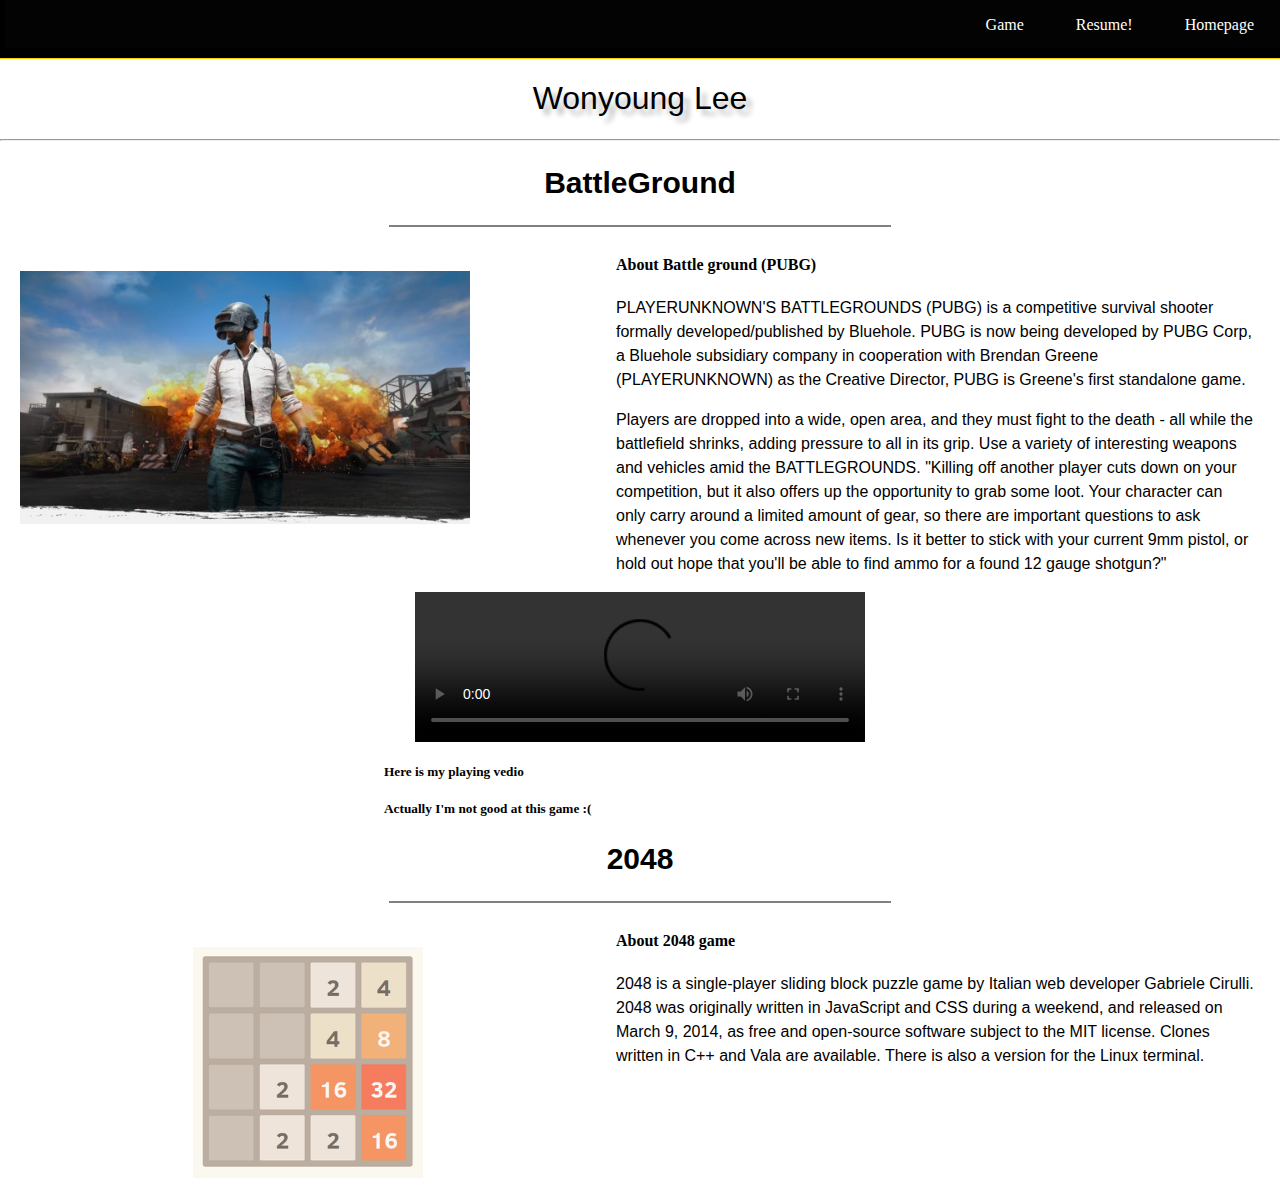
==== game.html @ 69d7e2ef "total submit" ====
<!DOCTYPE html>
<html lang="en">
  <head>
    <meta charset="utf-8">
    <title>BattleGround</title>
    <link rel="stylesheet" type="text/css" href="style.css">
    <link rel="stylesheet" type="text/css" href="normalize.css">
  </head>
  <body>
    <nav id = "hyperlink">
      <ul>
        <li class="Index"><a href="index.html">Homepage</a></li>
        <li class="Resume"><a href="resume.html">Resume!</a></li>
        <li class="Game"><a href="game.html">Game</a></li>
      </ul>
    </nav>
    <h1>Wonyoung Lee</h1>
    <hr>
    <h2>BattleGround</h2>
    <hr id="hrstyle">
      <div class="left">
      <img id=foim src="images/battleground.jpg" alt="">
    </div>
    <div class="right">
      <h4>About Battle ground (PUBG)</h4>

      <p>PLAYERUNKNOWN'S BATTLEGROUNDS (PUBG) is a competitive survival shooter formally developed/published by Bluehole. PUBG is now being developed by PUBG Corp, a Bluehole subsidiary company in cooperation with Brendan Greene (PLAYERUNKNOWN) as the Creative Director, PUBG is Greene's first standalone game.</p>
      <p>Players are dropped into a wide, open area, and they must fight to the death - all while the battlefield shrinks, adding pressure to all in its grip. Use a variety of interesting weapons and vehicles amid the BATTLEGROUNDS. "Killing off another player cuts down on your competition, but it also offers up the opportunity to grab some loot. Your character can only carry around a limited amount of gear, so there are important questions to ask whenever you come across new items. Is it better to stick with your current 9mm pistol, or hold out hope that you'll be able to find ammo for a found 12 gauge shotgun?"</p>
    </div>
    <div id="centerimg">
      <video id =foim src="images/pubg.mp4" controls></video>
      <p><h5>Here is my playing vedio </h5></p>
      <h5>Actually I'm not good at this game :( </h5>
    </div>
  </hr>
      <h2>2048</h2>
      <hr id="hrstyle">
      <div class="left">
      <div id="centerimg">
          <img id=foim src="images/game2.png" alt="">
      </div>
      </div>
      <div class="right">
        <h4>About 2048 game</h4>
        <p> 2048 is a single-player sliding block puzzle game by Italian web developer Gabriele Cirulli. 2048 was originally written in JavaScript and CSS during a weekend, and released on March 9, 2014, as free and open-source software subject to the MIT license. Clones written in C++ and Vala are available. There is also a version for the Linux terminal.</p>
      </div>
  </body>
</html>
---- style.css ----
img{
	width:50%;
	margin:0;
  background-size: cover;
}
header{
  text-align: center;
}

body {
  margin: 0;
  padding: 0;
}
img{
  margin-top: 1em;
}

video{
  display: block;
  margin: 0 auto;
}

#content{
  padding-left: 30px;
  margin-left:100px;
	max-width: 80%;
  display: flex;
}

#hrstyle{
  width:500px;
  color:gray;
  border:thin solid gray;

}
.Info, .education, .experience{
  margin-left: 30px;
  margin-right: 30px;
}
.resumebackground{
  background-color: lightgray;
}
.left{
  width:45%;
  padding:20px;
	float:left;
}

.right{
  width: 50%;
  margin left: 0px;
	float:left;
}

.foods{
  width:70em;
  border: 3px solid black;
  /**background : rgba(189, 189, 189, .3);\*/
  display: flex;
  flex-flow: row wrap;
  margin:0 auto;
  margin-bottom:20px;
}
.small{
  width: 60px
}

h3{
  font-family: Arial, sans-serif;
  text-align: center;
  font-size: 40px
}

h2{
  font-family: Arial, sans-serif;
  text-align: center;
  font-size: 30px
}
#centerimg img, video, h5{
  display: block;
    margin-left: auto;
    margin-right: auto;
    width: 40%;
}


#square{
  margin:3em 0;
  padding-top: 20px
  width:100%;
  display: flex;
  flex-flow: row wrap;
  box-sizing: border-box;
}


#foim{
  width:450px;

}
/* fonts */

h1 {
	font-family: Arial, sans-serif;
	font-size: 2.5em;
	font-style: normal;
	font-weight: 500;
  text-align: center;
  text-shadow : 6px 6px 5px #BDBDBD;
}

p {
	font-family:  Arial, sans-serif;
	font-size: 1em;
	font-style: normal;
	font-weight: 400;
	line-height: 1.5em;
}
*/
ul li{
	font-family: "Helvetica Neue", Helvetica, Arial, sans-serif;
	font-size: 1em;
	font-style: normal;
	font-variant: normal;
	font-weight: 400;
}

/*style for horizontal nav */

#hyperlink {
  list-style: none;
  margin: 0; padding: 0 0 10px 5px;
  background-color: #000000; border-bottom: 1px solid #ffcc00;
  margin-bottom: 0px;
}
#hyperlink ul {
    list-style-type: none;
    margin: 0;
    padding: 0;
    overflow: hidden;
    background-color:#030303;
    text-align: center;
}

#hyperlink li {
	float: right;
  margin: 0; padding: 0 10px;
}

#hyperlink li a {
    display: block;
    margin: 0; padding: 5px 0 1px 0;
    height: 16px;
    color: white;
    text-align: center;
    padding: 1em;
    text-decoration: none;
}

#hyperlink li a:hover {
    background-color: #222222;
}

#hyperlink a:visited{ color: #ffffff; }
#hyperlink a:hover{ color: #ff6600; }
#hyperlink a:active{ color: #0066ff; }
#hyperlink a:hover, #hyperlink a:active{ border-bottom: 3px solid #ffcc00; }
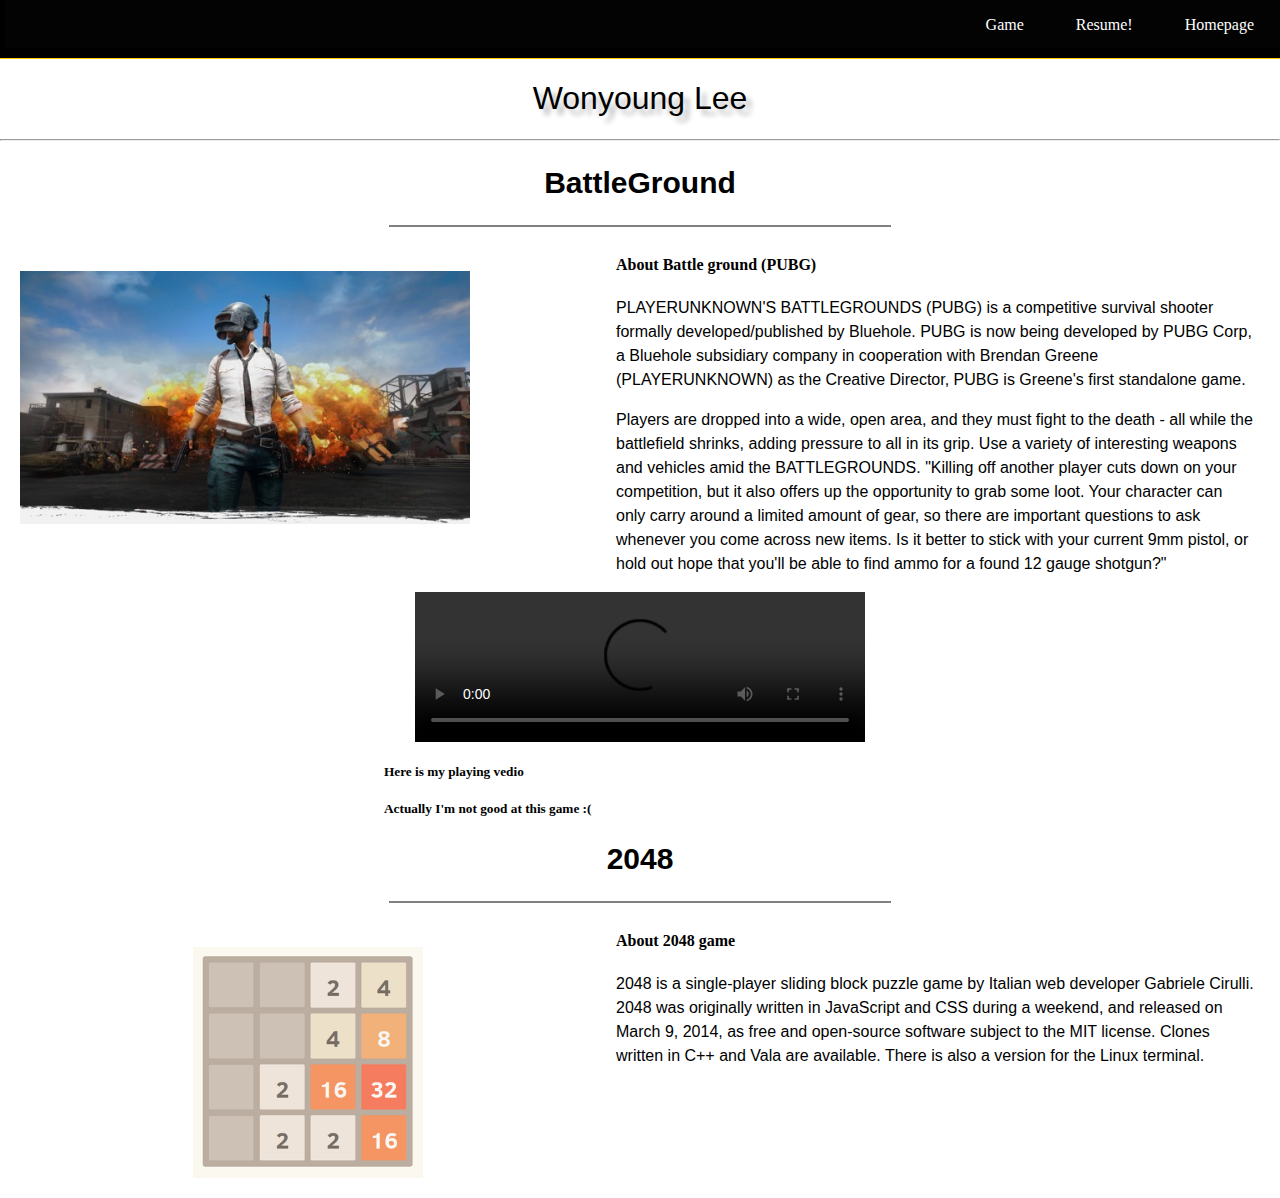
==== commit bd5585ee: "remove blank" ====
--- a/game.html
+++ b/game.html
@@ -3,8 +3,8 @@
   <head>
     <meta charset="utf-8">
     <title>BattleGround</title>
-    <link rel="stylesheet" type="text/css" href="style.css">
-    <link rel="stylesheet" type="text/css" href="normalize.css">
+    <link rel="stylesheet" type="text/css" href="css\style.css">
+    <link rel="stylesheet" type="text/css" href="css\normalize.css">
   </head>
   <body>
     <nav id = "hyperlink">
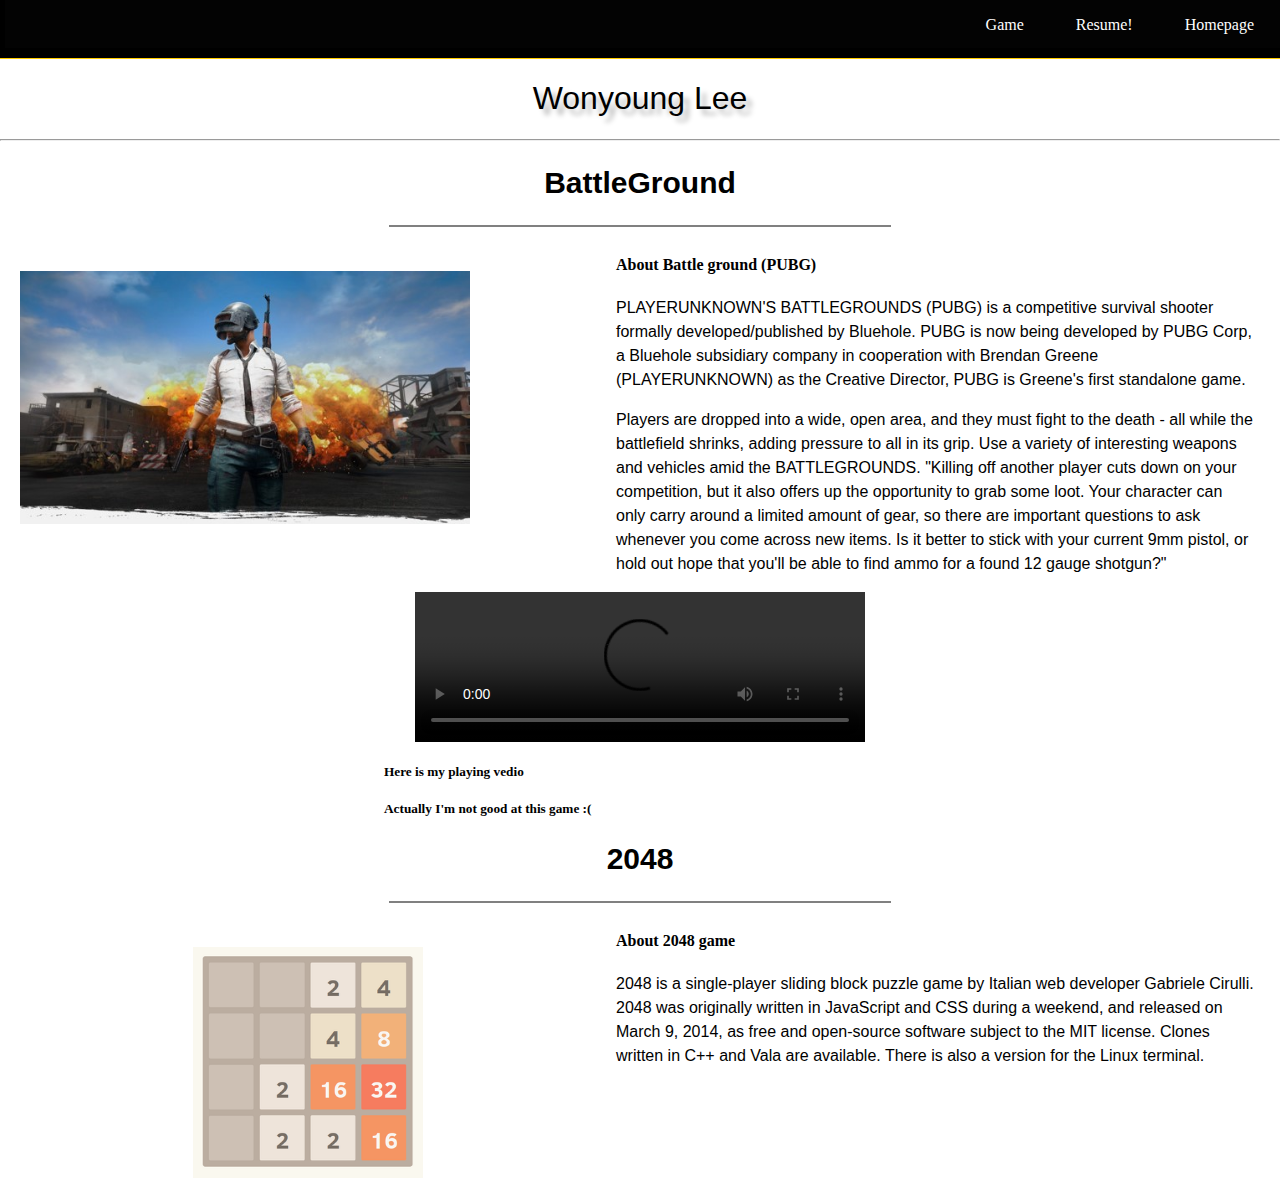
==== commit f8281731: "revise /" ====
--- a/game.html
+++ b/game.html
@@ -3,8 +3,8 @@
   <head>
     <meta charset="utf-8">
     <title>BattleGround</title>
-    <link rel="stylesheet" type="text/css" href="css\style.css">
-    <link rel="stylesheet" type="text/css" href="css\normalize.css">
+    <link rel="stylesheet" type="text/css" href="css/style.css">
+    <link rel="stylesheet" type="text/css" href="css/normalize.css">
   </head>
   <body>
     <nav id = "hyperlink">
--- a/css/style.css
+++ b/css/style.css
@@ -0,0 +1,169 @@
+
+
+img{
+	width:50%;
+	margin:0;
+  background-size: cover;
+}
+header{
+  text-align: center;
+}
+
+body {
+  margin: 0;
+  padding: 0;
+}
+img{
+  margin-top: 1em;
+}
+
+video{
+  display: block;
+  margin: 0 auto;
+}
+
+#content{
+  padding-left: 30px;
+  margin-left:100px;
+	max-width: 80%;
+  display: flex;
+}
+
+#hrstyle{
+  width:500px;
+  color:gray;
+  border:thin solid gray;
+
+}
+.Info, .education, .experience{
+  margin-left: 30px;
+  margin-right: 30px;
+}
+.resumebackground{
+  background-color: lightgray;
+}
+.left{
+  width:45%;
+  padding:20px;
+	float:left;
+}
+
+.right{
+  width: 50%;
+  margin left: 0px;
+	float:left;
+}
+
+.foods{
+  width:70em;
+  border: 3px solid black;
+  /**background : rgba(189, 189, 189, .3);\*/
+  display: flex;
+  flex-flow: row wrap;
+  margin:0 auto;
+  margin-bottom:20px;
+}
+.small{
+  width: 60px
+}
+
+h3{
+  font-family: Arial, sans-serif;
+  text-align: center;
+  font-size: 40px
+}
+
+h2{
+  font-family: Arial, sans-serif;
+  text-align: center;
+  font-size: 30px
+}
+#centerimg img, video, h5{
+  display: block;
+    margin-left: auto;
+    margin-right: auto;
+    width: 40%;
+}
+
+
+#square{
+  margin:3em 0;
+  padding-top: 20px
+  width:100%;
+  display: flex;
+  flex-flow: row wrap;
+  box-sizing: border-box;
+}
+
+
+#foim{
+  width:450px;
+
+}
+/* fonts */
+
+h1 {
+	font-family: Arial, sans-serif;
+	font-size: 2.5em;
+	font-style: normal;
+	font-weight: 500;
+  text-align: center;
+  text-shadow : 6px 6px 5px #BDBDBD;
+}
+
+p {
+	font-family:  Arial, sans-serif;
+	font-size: 1em;
+	font-style: normal;
+	font-weight: 400;
+	line-height: 1.5em;
+}
+*/
+ul li{
+	font-family: "Helvetica Neue", Helvetica, Arial, sans-serif;
+	font-size: 1em;
+	font-style: normal;
+	font-variant: normal;
+	font-weight: 400;
+}
+
+/*style for horizontal nav */
+
+#hyperlink {
+  list-style: none;
+  margin: 0; padding: 0 0 10px 5px;
+  background-color: #000000; border-bottom: 1px solid #ffcc00;
+  margin-bottom: 0px;
+}
+#hyperlink ul {
+    list-style-type: none;
+    margin: 0;
+    padding: 0;
+    overflow: hidden;
+    background-color:#030303;
+    text-align: center;
+}
+
+#hyperlink li {
+	float: right;
+  margin: 0; padding: 0 10px;
+}
+
+#hyperlink li a {
+    display: block;
+    margin: 0; padding: 5px 0 1px 0;
+    height: 16px;
+    color: white;
+    text-align: center;
+    padding: 1em;
+    text-decoration: none;
+}
+
+#hyperlink li a:hover {
+    background-color: #222222;
+}
+
+#hyperlink a:visited{ color: #ffffff; }
+#hyperlink a:hover{ color: #ff6600; }
+#hyperlink a:active{ color: #0066ff; }
+#hyperlink a:hover, #hyperlink a:active{ border-bottom: 3px solid #ffcc00; }
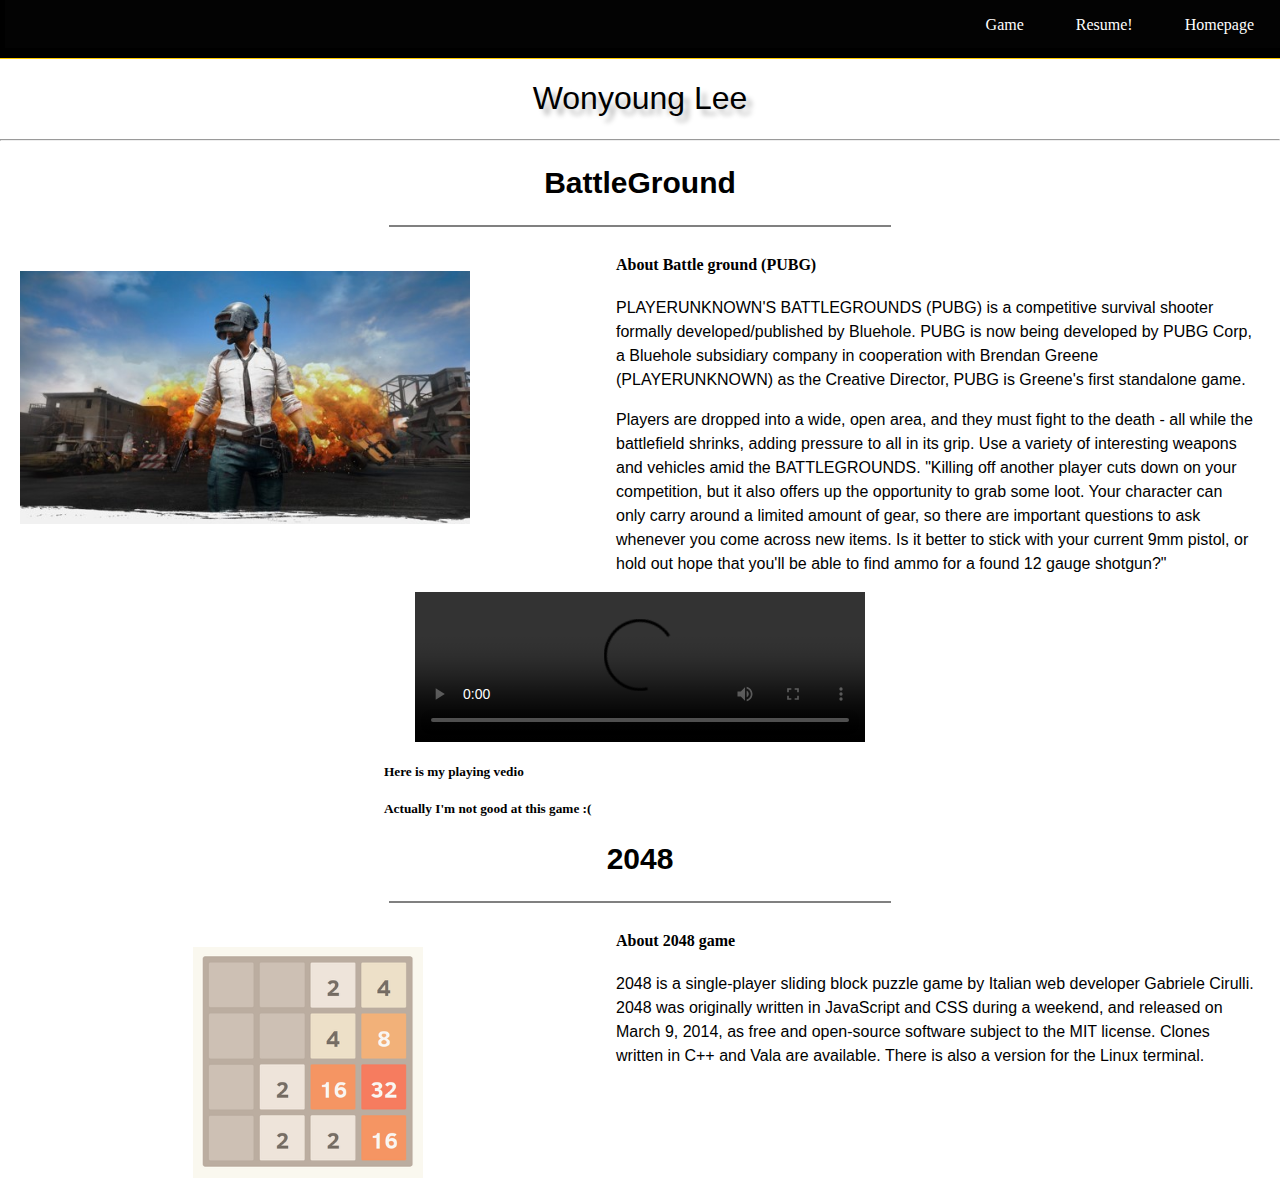
==== commit e78e31f3: "add lang" ====
--- a/game.html
+++ b/game.html
@@ -17,9 +17,9 @@
     <h1>Wonyoung Lee</h1>
     <hr>
     <h2>BattleGround</h2>
-    <hr id="hrstyle">
+    <hr class="hrstyle">
       <div class="left">
-      <img id=foim src="images/battleground.jpg" alt="">
+      <img class=foim src="images/battleground.jpg" alt="">
     </div>
     <div class="right">
       <h4>About Battle ground (PUBG)</h4>
@@ -27,17 +27,16 @@
       <p>PLAYERUNKNOWN'S BATTLEGROUNDS (PUBG) is a competitive survival shooter formally developed/published by Bluehole. PUBG is now being developed by PUBG Corp, a Bluehole subsidiary company in cooperation with Brendan Greene (PLAYERUNKNOWN) as the Creative Director, PUBG is Greene's first standalone game.</p>
       <p>Players are dropped into a wide, open area, and they must fight to the death - all while the battlefield shrinks, adding pressure to all in its grip. Use a variety of interesting weapons and vehicles amid the BATTLEGROUNDS. "Killing off another player cuts down on your competition, but it also offers up the opportunity to grab some loot. Your character can only carry around a limited amount of gear, so there are important questions to ask whenever you come across new items. Is it better to stick with your current 9mm pistol, or hold out hope that you'll be able to find ammo for a found 12 gauge shotgun?"</p>
     </div>
-    <div id="centerimg">
-      <video id =foim src="images/pubg.mp4" controls></video>
-      <p><h5>Here is my playing vedio </h5></p>
+    <div class="centerimg">
+      <video class =foim src="images/pubg.mp4" controls></video>
+      <h5>Here is my playing vedio </h5>
       <h5>Actually I'm not good at this game :( </h5>
     </div>
-  </hr>
       <h2>2048</h2>
-      <hr id="hrstyle">
+      <hr class="hrstyle">
       <div class="left">
-      <div id="centerimg">
-          <img id=foim src="images/game2.png" alt="">
+      <div class="centerimg">
+          <img class=foim src="images/game2.png" alt="">
       </div>
       </div>
       <div class="right">
--- a/css/style.css
+++ b/css/style.css
@@ -29,7 +29,7 @@
   display: flex;
 }
 
-#hrstyle{
+.hrstyle{
   width:500px;
   color:gray;
   border:thin solid gray;
@@ -78,7 +78,7 @@
   text-align: center;
   font-size: 30px
 }
-#centerimg img, video, h5{
+.centerimg img, video, h5{
   display: block;
     margin-left: auto;
     margin-right: auto;
@@ -86,7 +86,7 @@
 }
 
 
-#square{
+.square{
   margin:3em 0;
   padding-top: 20px
   width:100%;
@@ -96,7 +96,7 @@
 }
 
 
-#foim{
+.foim{
   width:450px;
 
 }
@@ -120,7 +120,7 @@
 }
 */
 ul li{
-	font-family: "Helvetica Neue", Helvetica, Arial, sans-serif;
+	font-family: Helvetica, Arial, sans-serif;
 	font-size: 1em;
 	font-style: normal;
 	font-variant: normal;
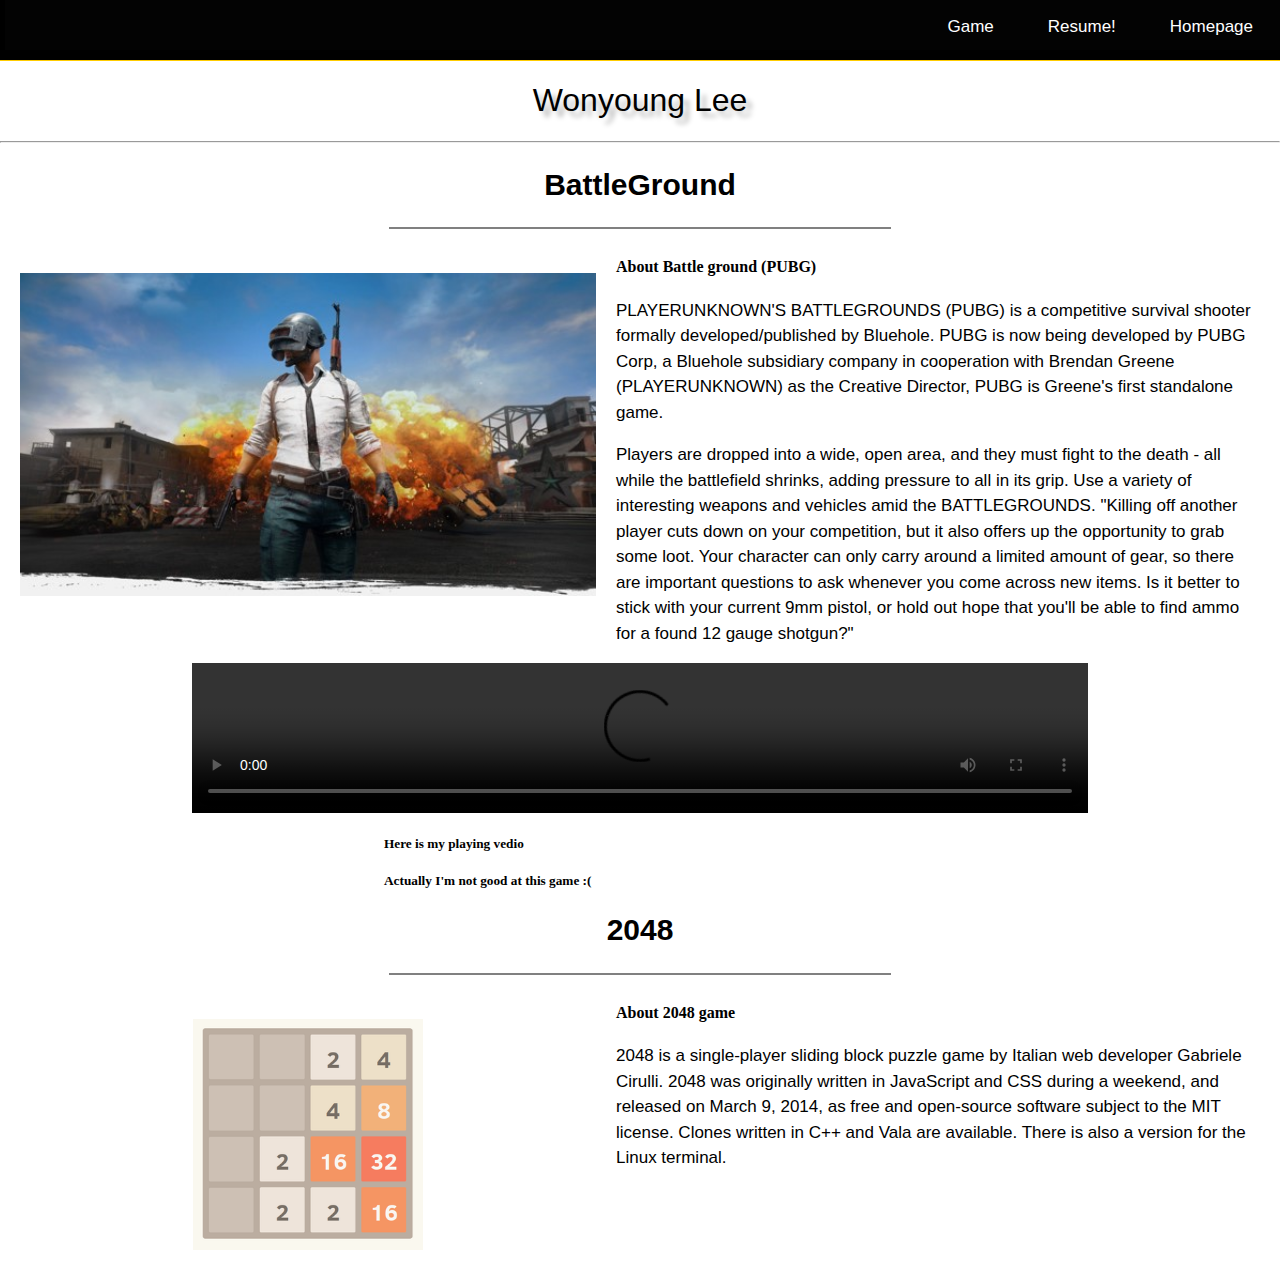
==== commit 8c26410f: "final submit" ====
--- a/game.html
+++ b/game.html
@@ -1,47 +1,47 @@
 <!DOCTYPE html>
 <html lang="en">
-  <head>
-    <meta charset="utf-8">
-    <title>BattleGround</title>
-    <link rel="stylesheet" type="text/css" href="css/style.css">
-    <link rel="stylesheet" type="text/css" href="css/normalize.css">
-  </head>
-  <body>
-    <nav id = "hyperlink">
-      <ul>
-        <li class="Index"><a href="index.html">Homepage</a></li>
-        <li class="Resume"><a href="resume.html">Resume!</a></li>
-        <li class="Game"><a href="game.html">Game</a></li>
-      </ul>
-    </nav>
-    <h1>Wonyoung Lee</h1>
-    <hr>
-    <h2>BattleGround</h2>
-    <hr class="hrstyle">
-      <div class="left">
-      <img class=foim src="images/battleground.jpg" alt="">
+<head>
+  <meta charset="utf-8">
+  <title>BattleGround</title>
+  <link rel="stylesheet" type="text/css" href="css/style.css">
+  <link rel="stylesheet" type="text/css" href="css/normalize.css">
+</head>
+<body>
+  <nav id = "hyperlink">
+    <ul>
+      <li class="Index"><a href="index.html">Homepage</a></li>
+      <li class="Resume"><a href="resume.html">Resume!</a></li>
+      <li class="Game"><a href="game.html">Game</a></li>
+    </ul>
+  </nav>
+  <h1>Wonyoung Lee</h1>
+  <hr>
+  <h2>BattleGround</h2>
+  <hr class="hrstyle">
+  <div class="left">
+    <img class=foim src="images/battleground.jpg" alt="">
+  </div>
+  <div class="right">
+    <h4>About Battle ground (PUBG)</h4>
+
+    <p>PLAYERUNKNOWN'S BATTLEGROUNDS (PUBG) is a competitive survival shooter formally developed/published by Bluehole. PUBG is now being developed by PUBG Corp, a Bluehole subsidiary company in cooperation with Brendan Greene (PLAYERUNKNOWN) as the Creative Director, PUBG is Greene's first standalone game.</p>
+    <p>Players are dropped into a wide, open area, and they must fight to the death - all while the battlefield shrinks, adding pressure to all in its grip. Use a variety of interesting weapons and vehicles amid the BATTLEGROUNDS. "Killing off another player cuts down on your competition, but it also offers up the opportunity to grab some loot. Your character can only carry around a limited amount of gear, so there are important questions to ask whenever you come across new items. Is it better to stick with your current 9mm pistol, or hold out hope that you'll be able to find ammo for a found 12 gauge shotgun?"</p>
+  </div>
+  <div class="centerimg">
+    <video class =foim2 src="images/pubg.mp4" controls></video>
+    <h5>Here is my playing vedio </h5>
+    <h5>Actually I'm not good at this game :( </h5>
+  </div>
+  <h2>2048</h2>
+  <hr class="hrstyle">
+  <div class="left">
+    <div class="centerimg">
+      <img class=foim2 src="images/game2.png" alt="">
     </div>
-    <div class="right">
-      <h4>About Battle ground (PUBG)</h4>
-
-      <p>PLAYERUNKNOWN'S BATTLEGROUNDS (PUBG) is a competitive survival shooter formally developed/published by Bluehole. PUBG is now being developed by PUBG Corp, a Bluehole subsidiary company in cooperation with Brendan Greene (PLAYERUNKNOWN) as the Creative Director, PUBG is Greene's first standalone game.</p>
-      <p>Players are dropped into a wide, open area, and they must fight to the death - all while the battlefield shrinks, adding pressure to all in its grip. Use a variety of interesting weapons and vehicles amid the BATTLEGROUNDS. "Killing off another player cuts down on your competition, but it also offers up the opportunity to grab some loot. Your character can only carry around a limited amount of gear, so there are important questions to ask whenever you come across new items. Is it better to stick with your current 9mm pistol, or hold out hope that you'll be able to find ammo for a found 12 gauge shotgun?"</p>
-    </div>
-    <div class="centerimg">
-      <video class =foim src="images/pubg.mp4" controls></video>
-      <h5>Here is my playing vedio </h5>
-      <h5>Actually I'm not good at this game :( </h5>
-    </div>
-      <h2>2048</h2>
-      <hr class="hrstyle">
-      <div class="left">
-      <div class="centerimg">
-          <img class=foim src="images/game2.png" alt="">
-      </div>
-      </div>
-      <div class="right">
-        <h4>About 2048 game</h4>
-        <p> 2048 is a single-player sliding block puzzle game by Italian web developer Gabriele Cirulli. 2048 was originally written in JavaScript and CSS during a weekend, and released on March 9, 2014, as free and open-source software subject to the MIT license. Clones written in C++ and Vala are available. There is also a version for the Linux terminal.</p>
-      </div>
-  </body>
+  </div>
+  <div class="right">
+    <h4>About 2048 game</h4>
+    <p> 2048 is a single-player sliding block puzzle game by Italian web developer Gabriele Cirulli. 2048 was originally written in JavaScript and CSS during a weekend, and released on March 9, 2014, as free and open-source software subject to the MIT license. Clones written in C++ and Vala are available. There is also a version for the Linux terminal.</p>
+  </div>
+</body>
 </html>
--- a/css/style.css
+++ b/css/style.css
@@ -1,114 +1,10 @@
-
-
-img{
-	width:50%;
-	margin:0;
-  background-size: cover;
-}
-header{
-  text-align: center;
-}
-
-body {
-  margin: 0;
-  padding: 0;
-}
-img{
-  margin-top: 1em;
-}
-
-video{
-  display: block;
-  margin: 0 auto;
-}
-
-#content{
-  padding-left: 30px;
-  margin-left:100px;
-	max-width: 80%;
-  display: flex;
-}
-
-.hrstyle{
-  width:500px;
-  color:gray;
-  border:thin solid gray;
-
-}
-.Info, .education, .experience{
-  margin-left: 30px;
-  margin-right: 30px;
-}
-.resumebackground{
-  background-color: lightgray;
-}
-.left{
-  width:45%;
-  padding:20px;
-	float:left;
-}
-
-.right{
-  width: 50%;
-  margin left: 0px;
-	float:left;
-}
-
-.foods{
-  width:70em;
-  border: 3px solid black;
-  /**background : rgba(189, 189, 189, .3);\*/
-  display: flex;
-  flex-flow: row wrap;
-  margin:0 auto;
-  margin-bottom:20px;
-}
-.small{
-  width: 60px
-}
-
-h3{
-  font-family: Arial, sans-serif;
-  text-align: center;
-  font-size: 40px
-}
-
-h2{
-  font-family: Arial, sans-serif;
-  text-align: center;
-  font-size: 30px
-}
-.centerimg img, video, h5{
-  display: block;
-    margin-left: auto;
-    margin-right: auto;
-    width: 40%;
-}
-
-
-.square{
-  margin:3em 0;
-  padding-top: 20px
-  width:100%;
-  display: flex;
-  flex-flow: row wrap;
-  box-sizing: border-box;
-}
-
-
-.foim{
-  width:450px;
-
-}
-/* fonts */
-
 h1 {
 	font-family: Arial, sans-serif;
 	font-size: 2.5em;
 	font-style: normal;
 	font-weight: 500;
-  text-align: center;
-  text-shadow : 6px 6px 5px #BDBDBD;
+	text-align: center;
+	text-shadow : 6px 6px 5px #BDBDBD;
 }
 
 p {
@@ -118,49 +14,167 @@
 	font-weight: 400;
 	line-height: 1.5em;
 }
-*/
+
 ul li{
-	font-family: Helvetica, Arial, sans-serif;
+	font-family: "Helvetica Neue", Helvetica, Arial, sans-serif;
 	font-size: 1em;
 	font-style: normal;
 	font-variant: normal;
 	font-weight: 400;
 }
 
+img{
+	width:50%;
+	margin:0;
+	background-size: cover;
+}
+header{
+	text-align: center;
+}
+
+body {
+	margin: 0;
+	padding: 0;
+}
+img{
+	margin-top: 1em;
+}
+
+video{
+	display: block;
+	margin: 0 auto;
+}
+
+#content{
+	padding-left: 30px;
+	margin-left:100px;
+	max-width: 80%;
+	display: flex;
+}
+
+.resumebackground{
+	background-color: lightgray;
+	display: block;
+	width:1520px;
+}
+
+.resumebackground h1,h2{
+	margin-left: auto;
+	margin-right: auto;
+	font-family: Arial, sans-serif;
+}
+
+.resumebackground ol,p,ul,li {
+	font-size: 17px;
+	font-family:  Arial, sans-serif;
+	font-style: normal;
+}
+
+.hrstyle{
+	width:500px;
+	color:gray;
+	border:thin solid gray;
+
+}
+.Info, .education, .experience{
+	margin-left: 30px;
+	margin-right: 30px;
+}
+
+.left{
+	width:45%;
+	padding:20px;
+	float:left;
+}
+
+.right{
+	width: 50%;
+	float:left;
+}
+
+.foods{
+	width:70em;
+	border: 3px solid black;
+	/**background : rgba(189, 189, 189, .3);\*/
+	display: flex;
+	flex-flow: row wrap;
+	margin:0 auto;
+	margin-bottom:20px;
+}
+.small{
+	width: 60px
+}
+
+h3{
+	font-family: Arial, sans-serif;
+	text-align: center;
+	font-size: 40px
+}
+
+h2{
+	font-family: Arial, sans-serif;
+	text-align: center;
+	font-size: 30px
+}
+.centerimg img, video, h5{
+	display: block;
+	margin-left: auto;
+	margin-right: auto;
+	width: 40%;
+}
+
+
+.square{
+	margin:3em 0;
+	padding-top: 20px;
+	width:100%;
+	display: flex;
+	flex-flow: row wrap;
+	box-sizing: border-box;
+}
+
+
+.foim{
+	width:100%;
+}
+.foim2{
+	width:70%;
+}
+/* fonts */
 /*style for horizontal nav */
 
 #hyperlink {
-  list-style: none;
-  margin: 0; padding: 0 0 10px 5px;
-  background-color: #000000; border-bottom: 1px solid #ffcc00;
-  margin-bottom: 0px;
+	list-style: none;
+	margin: 0; padding: 0 0 10px 5px;
+	background-color: #000000; border-bottom: 1px solid #ffcc00;
+	margin-bottom: 0px;
 }
 #hyperlink ul {
-    list-style-type: none;
-    margin: 0;
-    padding: 0;
-    overflow: hidden;
-    background-color:#030303;
-    text-align: center;
+	list-style-type: none;
+	margin: 0;
+	padding: 0;
+	overflow: hidden;
+	background-color:#030303;
+	text-align: center;
 }
 
 #hyperlink li {
 	float: right;
-  margin: 0; padding: 0 10px;
+	margin: 0; padding: 0 10px;
 }
 
 #hyperlink li a {
-    display: block;
-    margin: 0; padding: 5px 0 1px 0;
-    height: 16px;
-    color: white;
-    text-align: center;
-    padding: 1em;
-    text-decoration: none;
+	display: block;
+	margin: 0; padding: 5px 0 1px 0;
+	height: 16px;
+	color: white;
+	text-align: center;
+	padding: 1em;
+	text-decoration: none;
 }
 
 #hyperlink li a:hover {
-    background-color: #222222;
+	background-color: #222222;
 }
 
 #hyperlink a:visited{ color: #ffffff; }
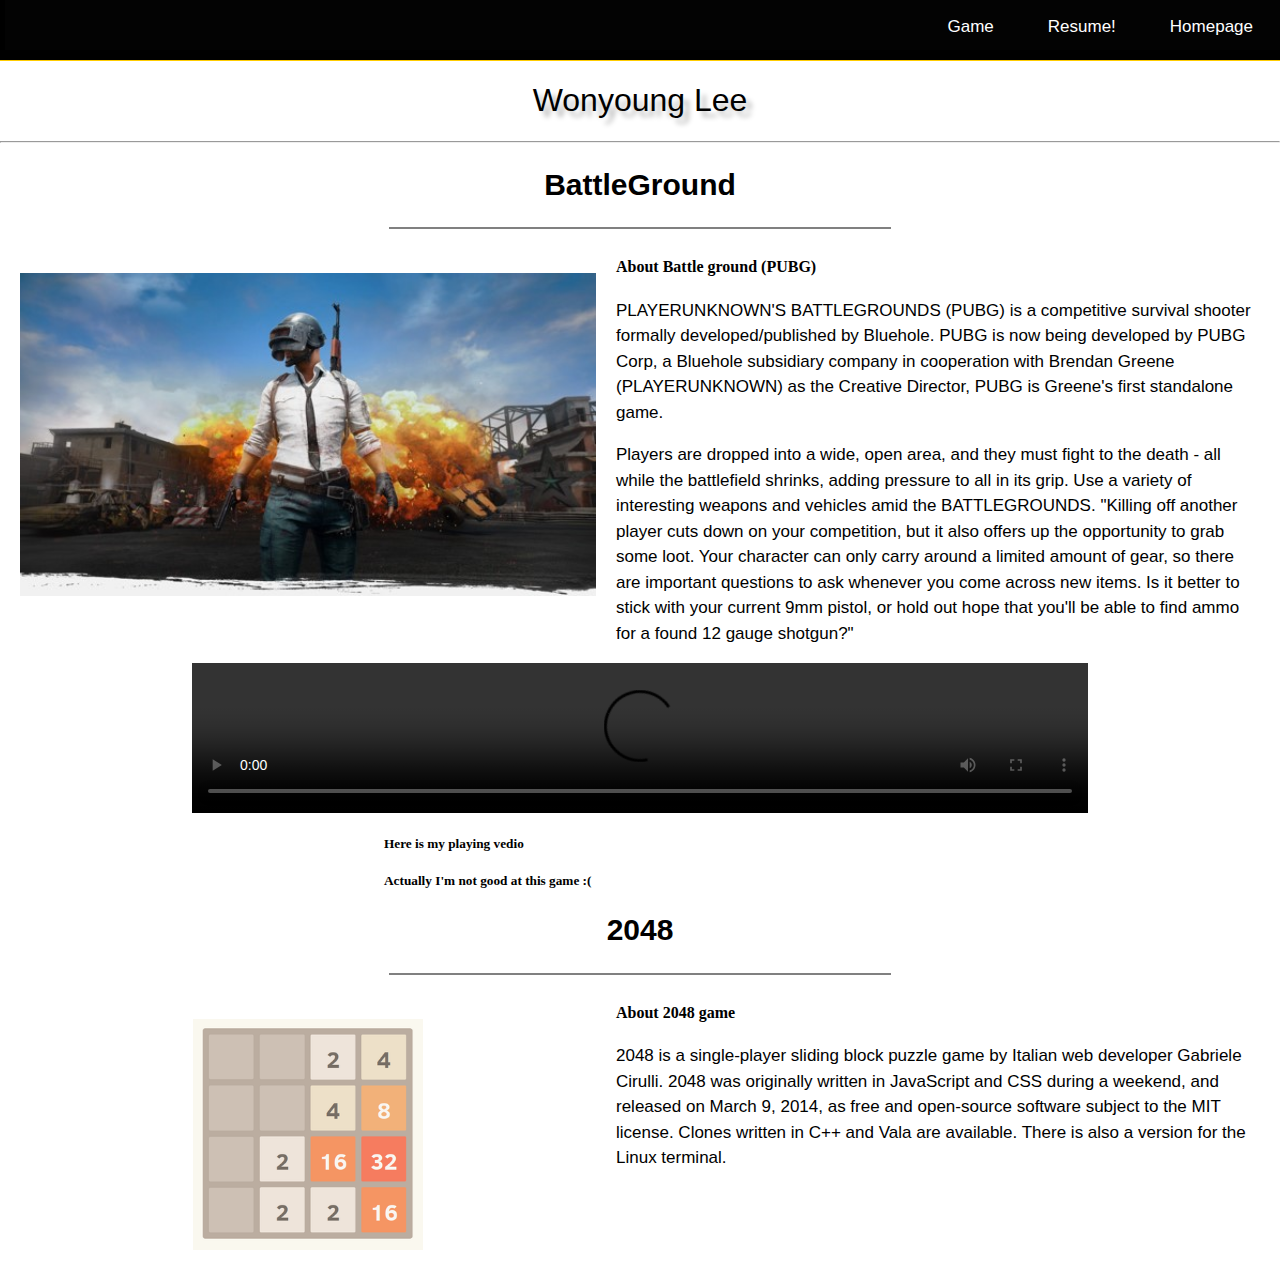
==== commit 98eb2517: "add video" ====
--- a/game.html
+++ b/game.html
@@ -28,7 +28,7 @@
     <p>Players are dropped into a wide, open area, and they must fight to the death - all while the battlefield shrinks, adding pressure to all in its grip. Use a variety of interesting weapons and vehicles amid the BATTLEGROUNDS. "Killing off another player cuts down on your competition, but it also offers up the opportunity to grab some loot. Your character can only carry around a limited amount of gear, so there are important questions to ask whenever you come across new items. Is it better to stick with your current 9mm pistol, or hold out hope that you'll be able to find ammo for a found 12 gauge shotgun?"</p>
   </div>
   <div class="centerimg">
-    <video class =foim2 src="images/pubg.mp4" controls></video>
+    <video class =foim2 src="media/pubg.mp4" controls></video>
     <h5>Here is my playing vedio </h5>
     <h5>Actually I'm not good at this game :( </h5>
   </div>
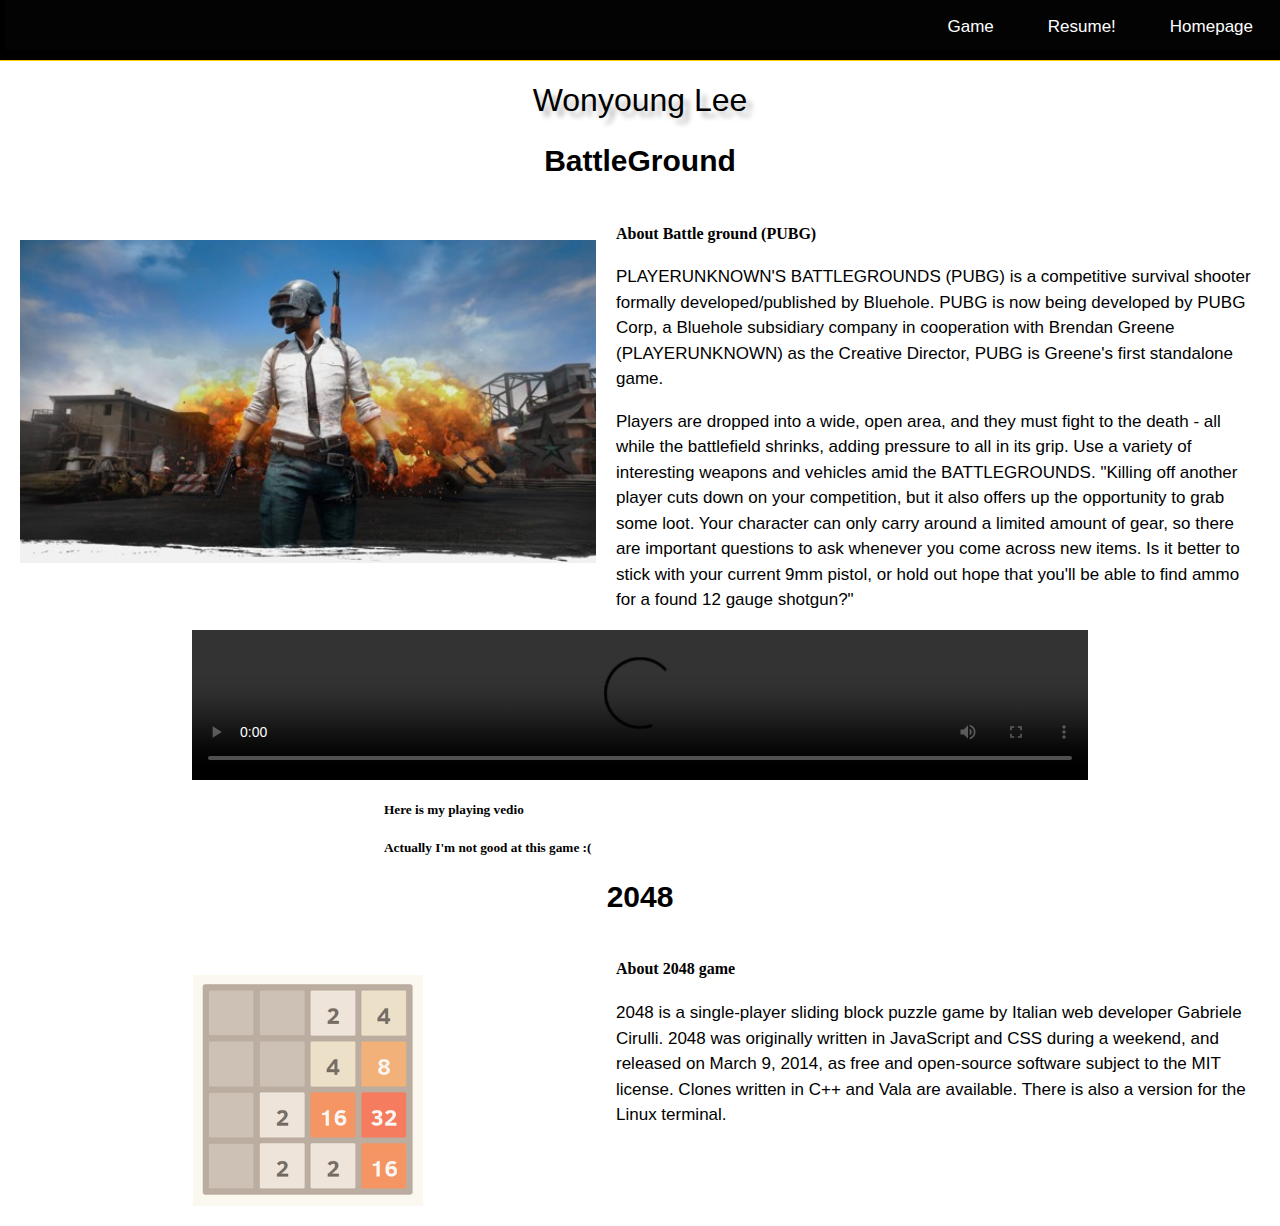
==== commit 109c8be0: "remove hr" ====
--- a/game.html
+++ b/game.html
@@ -9,39 +9,40 @@
 <body>
   <nav id = "hyperlink">
     <ul>
-      <li class="Index"><a href="index.html">Homepage</a></li>
-      <li class="Resume"><a href="resume.html">Resume!</a></li>
-      <li class="Game"><a href="game.html">Game</a></li>
+      <li class="index"><a href="index.html">Homepage</a></li>
+      <li class="resume"><a href="resume.html">Resume!</a></li>
+      <li class="game"><a href="game.html">Game</a></li>
     </ul>
   </nav>
   <h1>Wonyoung Lee</h1>
-  <hr>
   <h2>BattleGround</h2>
-  <hr class="hrstyle">
-  <div class="left">
-    <img class=foim src="images/battleground.jpg" alt="">
-  </div>
-  <div class="right">
-    <h4>About Battle ground (PUBG)</h4>
 
-    <p>PLAYERUNKNOWN'S BATTLEGROUNDS (PUBG) is a competitive survival shooter formally developed/published by Bluehole. PUBG is now being developed by PUBG Corp, a Bluehole subsidiary company in cooperation with Brendan Greene (PLAYERUNKNOWN) as the Creative Director, PUBG is Greene's first standalone game.</p>
-    <p>Players are dropped into a wide, open area, and they must fight to the death - all while the battlefield shrinks, adding pressure to all in its grip. Use a variety of interesting weapons and vehicles amid the BATTLEGROUNDS. "Killing off another player cuts down on your competition, but it also offers up the opportunity to grab some loot. Your character can only carry around a limited amount of gear, so there are important questions to ask whenever you come across new items. Is it better to stick with your current 9mm pistol, or hold out hope that you'll be able to find ammo for a found 12 gauge shotgun?"</p>
-  </div>
-  <div class="centerimg">
-    <video class =foim2 src="media/pubg.mp4" controls></video>
-    <h5>Here is my playing vedio </h5>
-    <h5>Actually I'm not good at this game :( </h5>
-  </div>
-  <h2>2048</h2>
-  <hr class="hrstyle">
-  <div class="left">
+  <section class="Battleground">
+    <div class="left">
+      <img class=foim src="images/battleground.jpg" alt="noimage">
+    </div>
+    <div class="right">
+      <h4>About Battle ground (PUBG)</h4>
+      <p>PLAYERUNKNOWN'S BATTLEGROUNDS (PUBG) is a competitive survival shooter formally developed/published by Bluehole. PUBG is now being developed by PUBG Corp, a Bluehole subsidiary company in cooperation with Brendan Greene (PLAYERUNKNOWN) as the Creative Director, PUBG is Greene's first standalone game.</p>
+      <p>Players are dropped into a wide, open area, and they must fight to the death - all while the battlefield shrinks, adding pressure to all in its grip. Use a variety of interesting weapons and vehicles amid the BATTLEGROUNDS. "Killing off another player cuts down on your competition, but it also offers up the opportunity to grab some loot. Your character can only carry around a limited amount of gear, so there are important questions to ask whenever you come across new items. Is it better to stick with your current 9mm pistol, or hold out hope that you'll be able to find ammo for a found 12 gauge shotgun?"</p>
+    </div>
     <div class="centerimg">
-      <img class=foim2 src="images/game2.png" alt="">
+      <video class =foim2 src="media/pubg.mp4" controls></video>
+      <h5>Here is my playing vedio </h5>
+      <h5>Actually I'm not good at this game :( </h5>
     </div>
-  </div>
-  <div class="right">
-    <h4>About 2048 game</h4>
-    <p> 2048 is a single-player sliding block puzzle game by Italian web developer Gabriele Cirulli. 2048 was originally written in JavaScript and CSS during a weekend, and released on March 9, 2014, as free and open-source software subject to the MIT license. Clones written in C++ and Vala are available. There is also a version for the Linux terminal.</p>
-  </div>
+  </section>
+  <section class="2048">
+    <h2>2048</h2>
+    <div class="left">
+      <div class="centerimg">
+        <img class=foim2 src="images/game2.png" alt="noimage">
+      </div>
+    </div>
+    <div class="right">
+      <h4>About 2048 game</h4>
+      <p> 2048 is a single-player sliding block puzzle game by Italian web developer Gabriele Cirulli. 2048 was originally written in JavaScript and CSS during a weekend, and released on March 9, 2014, as free and open-source software subject to the MIT license. Clones written in C++ and Vala are available. There is also a version for the Linux terminal.</p>
+    </div>
+  </section>
 </body>
 </html>
--- a/css/style.css
+++ b/css/style.css
@@ -52,10 +52,16 @@
 	display: flex;
 }
 
+#resume{
+	background-color: lightgray;
+}
+.skills li{
+	padding : 0.5em;
+}
+
 .resumebackground{
 	background-color: lightgray;
 	display: block;
-	width:1520px;
 }
 
 .resumebackground h1,h2{
@@ -76,7 +82,7 @@
 	border:thin solid gray;
 
 }
-.Info, .education, .experience{
+.info, .education, .experience{
 	margin-left: 30px;
 	margin-right: 30px;
 }
@@ -122,7 +128,6 @@
 	margin-right: auto;
 	width: 40%;
 }
-
 
 .square{
 	margin:3em 0;
